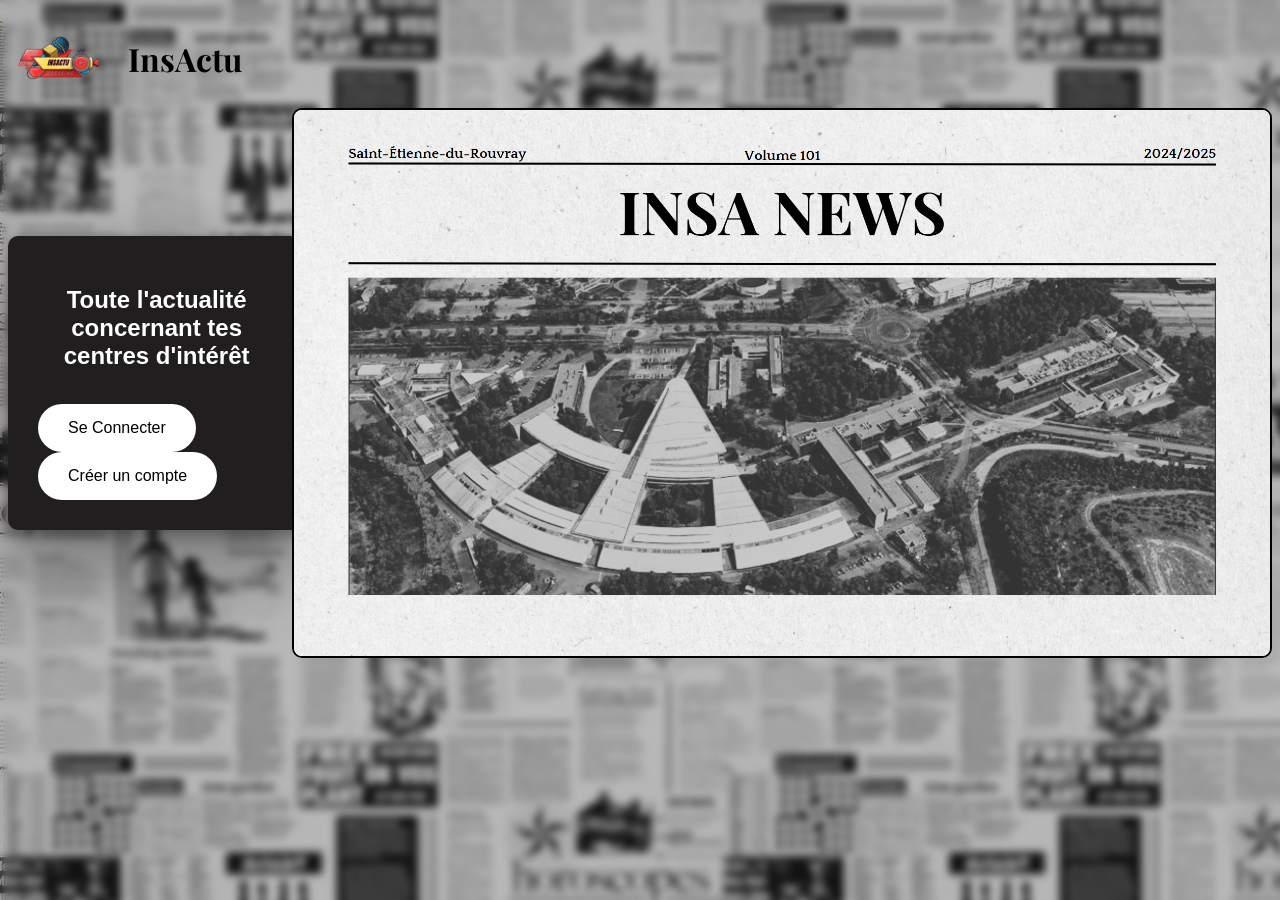
==== index.html @ 4af0b49a "b" ====
<!DOCTYPE html>
<html>
    <head>
        <link href='https://fonts.googleapis.com/css?family=Playfair Display' rel='stylesheet'> <!-- Police: Playfair Display-->
        <title> Projet PSE</title> <!-- Titre de la page -->
        <link rel="stylesheet" href="style.css"> <!-- Feuille de style CSS -->
    </head>
    <body style="background-image: url('img/FondAcc.png');"> <!-- Image de fond -->
        <div class="PageHeader" > <!-- En-tête de la page -->
            <img id="logoAcc" src="img/logo_insactu.png"> <!-- Logo du site -->
            <h1 id="titre1" style="color: rgb(0, 0, 0)">InsActu</h1> <!-- Titre du site -->
        </div>
    

        <div class="homepage"> <!-- Page d'accueil -->

            <div class="loginSec"> <!-- Section de connexion -->
                <h2 style="color:white; text-align: center;"> <!-- Titre de la section -->
                    Toute l'actualité concernant tes <br> centres d'intérêt</h2> 

                <a href="selection.html"> <!-- Lien vers la page de sélection -->
                    <button type="button" id="Login">Se Connecter</button> <!-- Bouton de connexion qui mène à la page de sélection-->
                    <button type="button" id="Signup">Créer un compte</button> <!-- Bouton de création de compte qui mène à la même page -->
                </a>
            </div>
            
            <img id="websitescreen" src="img/site_illustration.png"> <!-- Image d'illustration du site -->


        </div>

    </body>
</html>
---- style.css ----
.PageHeader{
    display: grid; /* Utilise le modèle de grille CSS pour organiser les éléments */
    grid-template-columns:auto 1fr; /* Définit deux colonnes : une pour le logo et une pour le texte */
    gap: 20px; /* Espace entre les colonnes */
    align-items: center; /* Aligne les éléments au centre verticalement */
    font-family: Playfair Display; /* Police de caractères */
}

#logoAcc{
    border-radius: 10px; /* Arrondit les coins de l'image */
    max-width: 100px; /* Largeur maximale de l'image */
    height: auto; /* Hauteur automatique pour maintenir le ratio d'aspect */
}

.homepage{
    display: grid; /* Utilise le modèle de grille CSS pour organiser les éléments */
    grid-template-columns:1fr 1fr; /* Définit deux colonnes */
    gap: 20px; /* Espace entre les colonnes */
    align-items: center; /* Aligne les éléments au centre verticalement */
    font-family: Arial; /* Police de caractères */
}

#websitescreen{
    border: 2px solid black; /* Bordure noire autour de l'image */
    border-radius: 10px; /* Arrondit les coins de l'image */
    max-width: 1000px; /* Largeur maximale de l'image */
    height: 550px; /* Hauteur fixe de l'image */ 
    align-self: flex-end; /* Aligne l'image à la fin de la grille */
    margin-top: auto; /* Marge supérieure automatique pour centrer l'image verticalement */
    box-sizing: border-box; /* Inclut la bordure dans le calcul de la largeur et de la hauteur */ 
    object-fit: contain; /* Ajuste l'image pour qu'elle s'adapte à son conteneur sans déformer le ratio d'aspect */ 
    background: white; /* Couleur de fond blanche */
}

.loginSec{
    display: grid; /* Grille pour la section d'incription/connection */
    place-items: center; /* Centre le contenu dans la grille */
    justify-content: center; /* Justifie le contenu au centre */
    background-color:rgb(32, 30, 30); /* Couleur de fond */
    padding: 30px; /* Espacement intérieur */
    border-radius: 10px; /* Coins arrondis */
    box-shadow: rgba(0, 0, 0, 0.25) 0px 54px 55px, rgba(0, 0, 0, 0.12) 0px -12px 30px, rgba(0, 0, 0, 0.12) 0px 4px 6px, rgba(0, 0, 0, 0.17) 0px 12px 13px, rgba(0, 0, 0, 0.09) 0px -3px 5px; /* Ombre */
    width: 90%; /* Largeur de la section */
    max-width: 400px; /* Largeur maximale de la section */
    margin: 0 auto; /* Centre la section horizontalement */
    gap: 15px; /* Espace entre les éléments */
}

#Login, #Signup {
    background-color:rgb(255, 255, 255); /* Couleur de fond */
    color: rgb(0, 0, 0); /* Couleur du texte */
    border: none; /* Pas de bordure */
    border-radius: 25px; /* Coins arrondis */
    padding: 15px 30px; /* Espacement intérieur */
    font-size: 1em; /* Taille de la police */
    cursor: pointer; /* Curseur en forme de main */
    transition: background 0.3s; /* Transition pour l'arrière-plan */
}

#Login:hover, #Signup:hover {
    background: #000000; /* Couleur de fond quand on met le curseur */
    color:rgb(255, 255, 255); /* Couleur du texte quand on met le curseur */
}
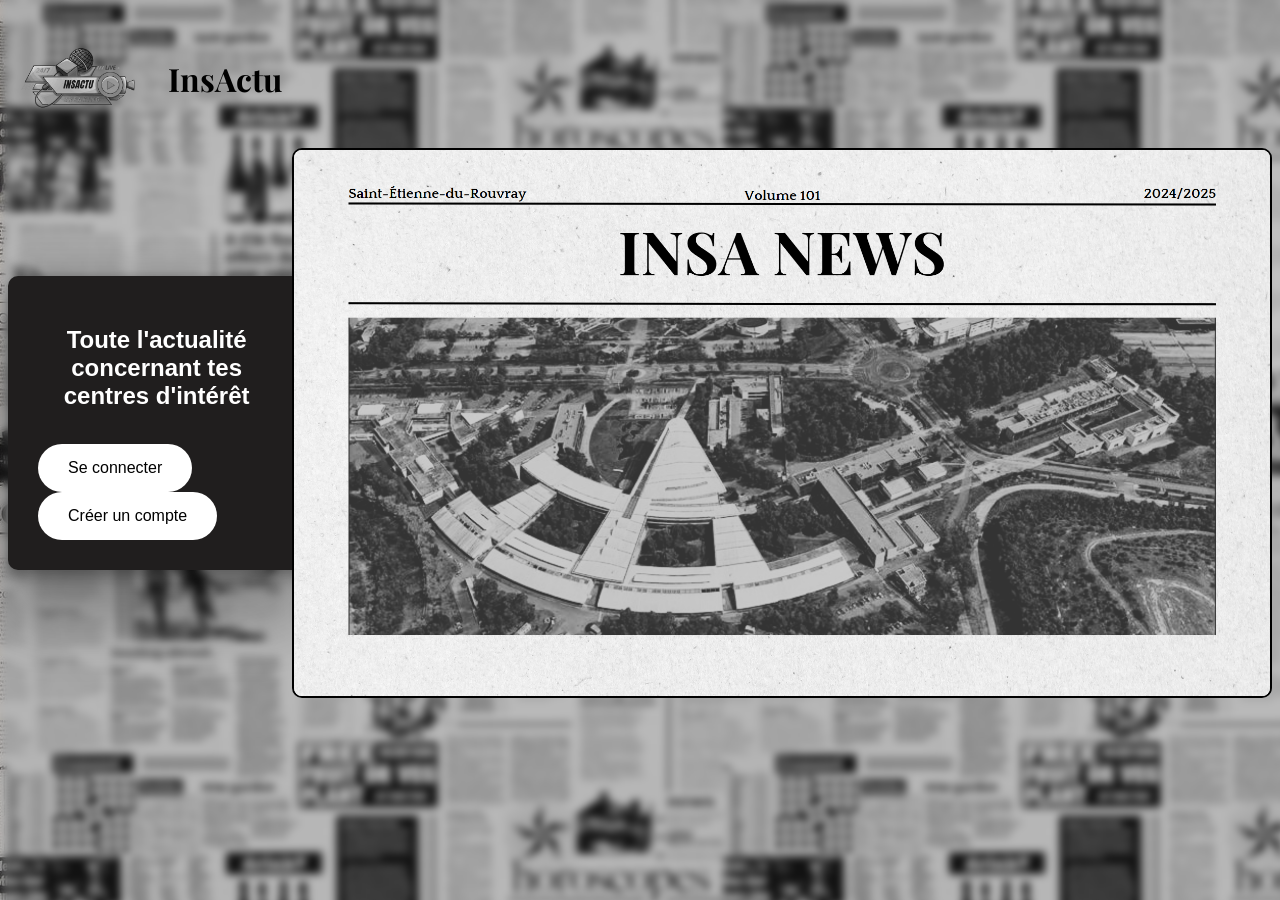
==== commit 94449388: "b" ====
--- a/index.html
+++ b/index.html
@@ -19,8 +19,9 @@
                     Toute l'actualité concernant tes <br> centres d'intérêt</h2> 
 
                 <a href="selection.html"> <!-- Lien vers la page de sélection -->
-                    <button type="button" id="Login">Se Connecter</button> <!-- Bouton de connexion qui mène à la page de sélection-->
-                    <button type="button" id="Signup">Créer un compte</button> <!-- Bouton de création de compte qui mène à la même page -->
+                    <button type="button" id="Login">Se connecter</button> <!-- Bouton de connexion-->
+                    <button type="button" id="Login">Créer un compte</button> <!-- Bouton de création du compte-->
+               
                 </a>
             </div>
             
--- a/style.css
+++ b/style.css
@@ -8,7 +8,7 @@
 
 #logoAcc{
     border-radius: 10px; /* Arrondit les coins de l'image */
-    max-width: 100px; /* Largeur maximale de l'image */
+    max-width: 140px; /* Largeur maximale de l'image */
     height: auto; /* Hauteur automatique pour maintenir le ratio d'aspect */
 }
 
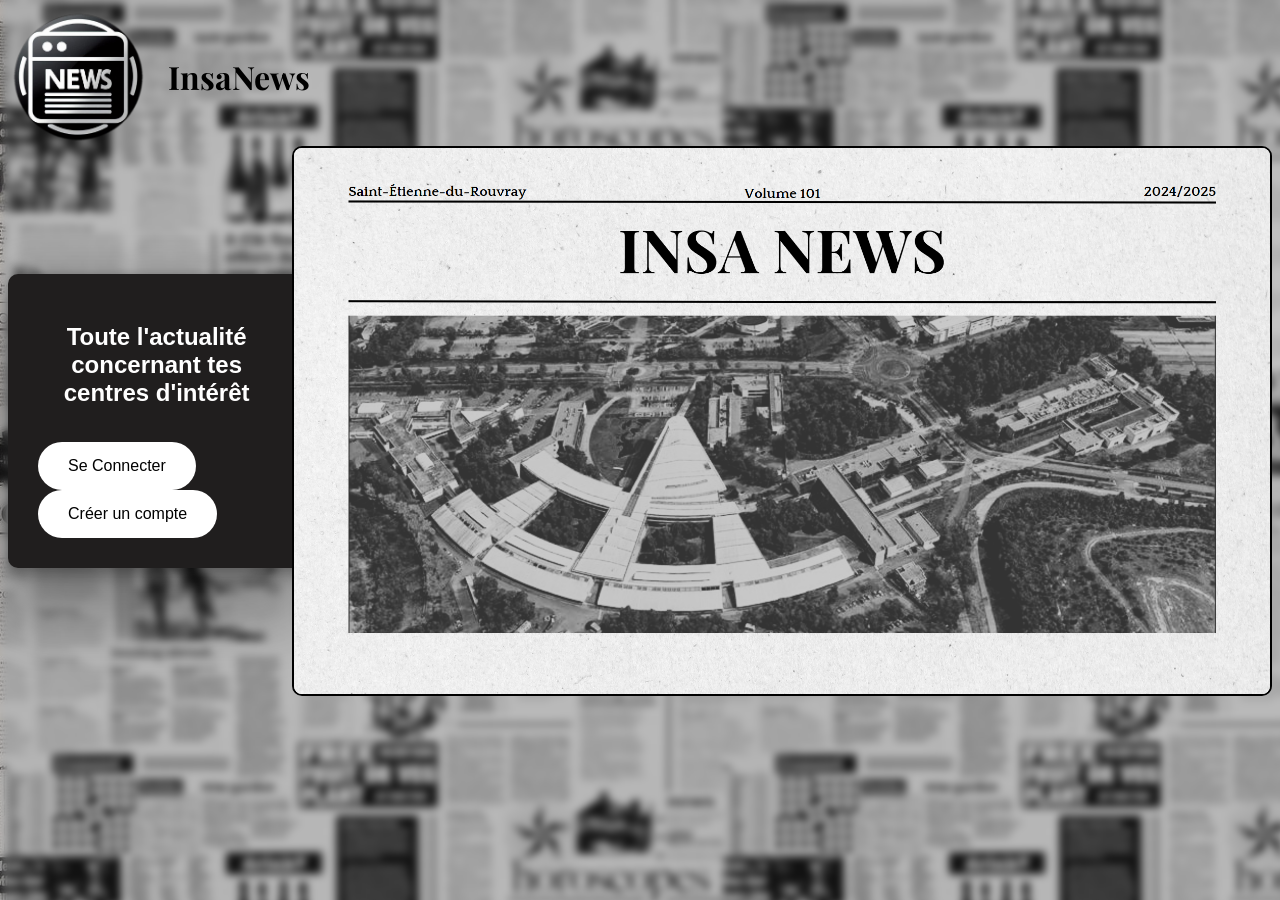
==== commit 64b3745a: "Rien de spécial" ====
--- a/index.html
+++ b/index.html
@@ -7,8 +7,8 @@
     </head>
     <body style="background-image: url('img/FondAcc.png');"> <!-- Image de fond -->
         <div class="PageHeader" > <!-- En-tête de la page -->
-            <img id="logoAcc" src="img/logo_insactu.png"> <!-- Logo du site -->
-            <h1 id="titre1" style="color: rgb(0, 0, 0)">InsActu</h1> <!-- Titre du site -->
+            <img id="logoAcc" src="img/logo.png"> <!-- Logo du site -->
+            <h1 id="titre1" style="color: rgb(0, 0, 0)">InsaNews</h1> <!-- Titre du site -->
         </div>
     
 
@@ -19,9 +19,8 @@
                     Toute l'actualité concernant tes <br> centres d'intérêt</h2> 
 
                 <a href="selection.html"> <!-- Lien vers la page de sélection -->
-                    <button type="button" id="Login">Se connecter</button> <!-- Bouton de connexion-->
-                    <button type="button" id="Login">Créer un compte</button> <!-- Bouton de création du compte-->
-               
+                    <button type="button" id="Login">Se Connecter</button> <!-- Bouton de connexion qui mène à la page de sélection-->
+                    <button type="button" id="Signup">Créer un compte</button> <!-- Bouton de création de compte qui mène à la même page -->
                 </a>
             </div>
             
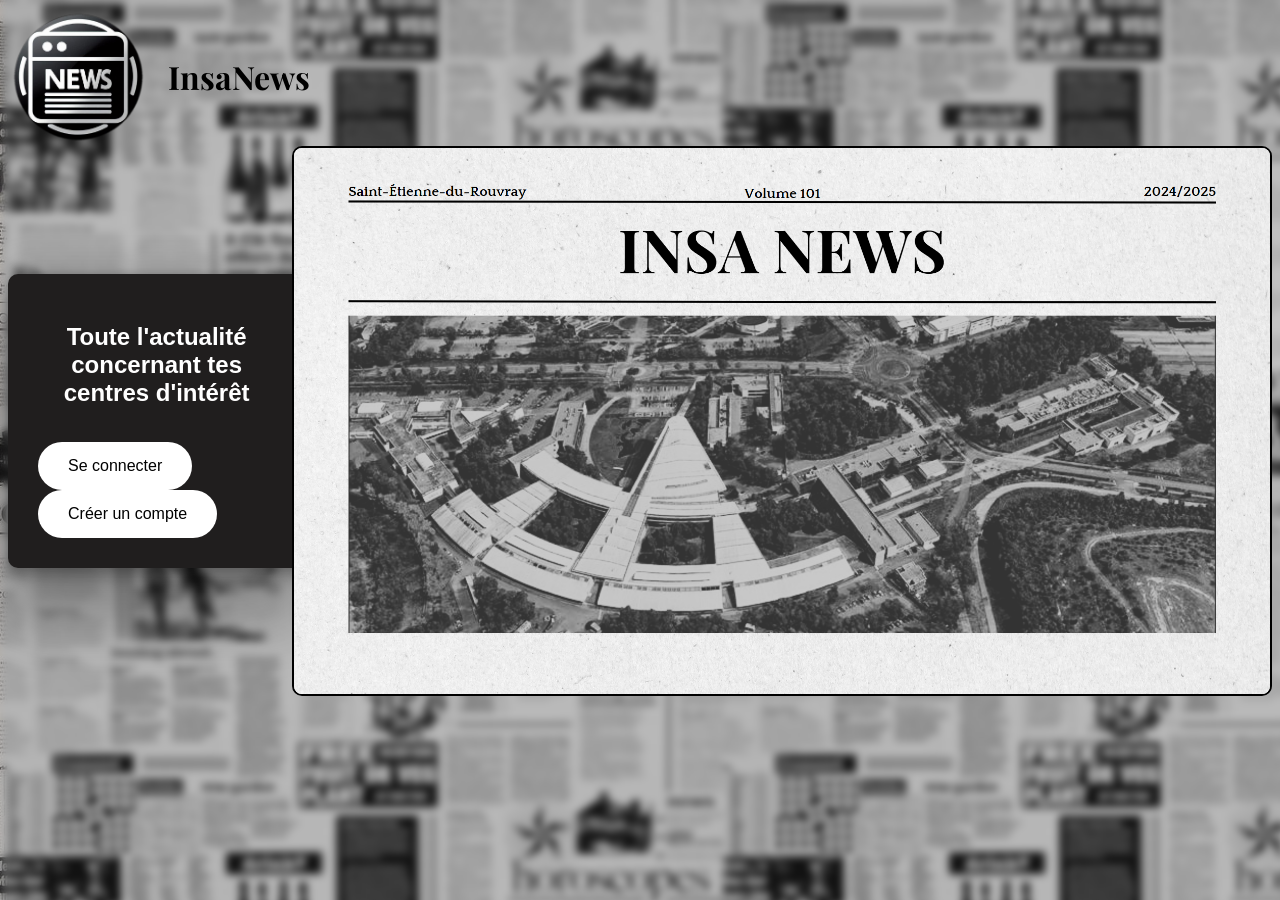
==== commit 464a8f41: "Merge branch 'main' of https://gitlab.insa-rouen.fr/beraudrobert/pse_2025" ====
--- a/index.html
+++ b/index.html
@@ -19,8 +19,9 @@
                     Toute l'actualité concernant tes <br> centres d'intérêt</h2> 
 
                 <a href="selection.html"> <!-- Lien vers la page de sélection -->
-                    <button type="button" id="Login">Se Connecter</button> <!-- Bouton de connexion qui mène à la page de sélection-->
-                    <button type="button" id="Signup">Créer un compte</button> <!-- Bouton de création de compte qui mène à la même page -->
+                    <button type="button" id="Login">Se connecter</button> <!-- Bouton de connexion-->
+                    <button type="button" id="Login">Créer un compte</button> <!-- Bouton de création du compte-->
+               
                 </a>
             </div>
             
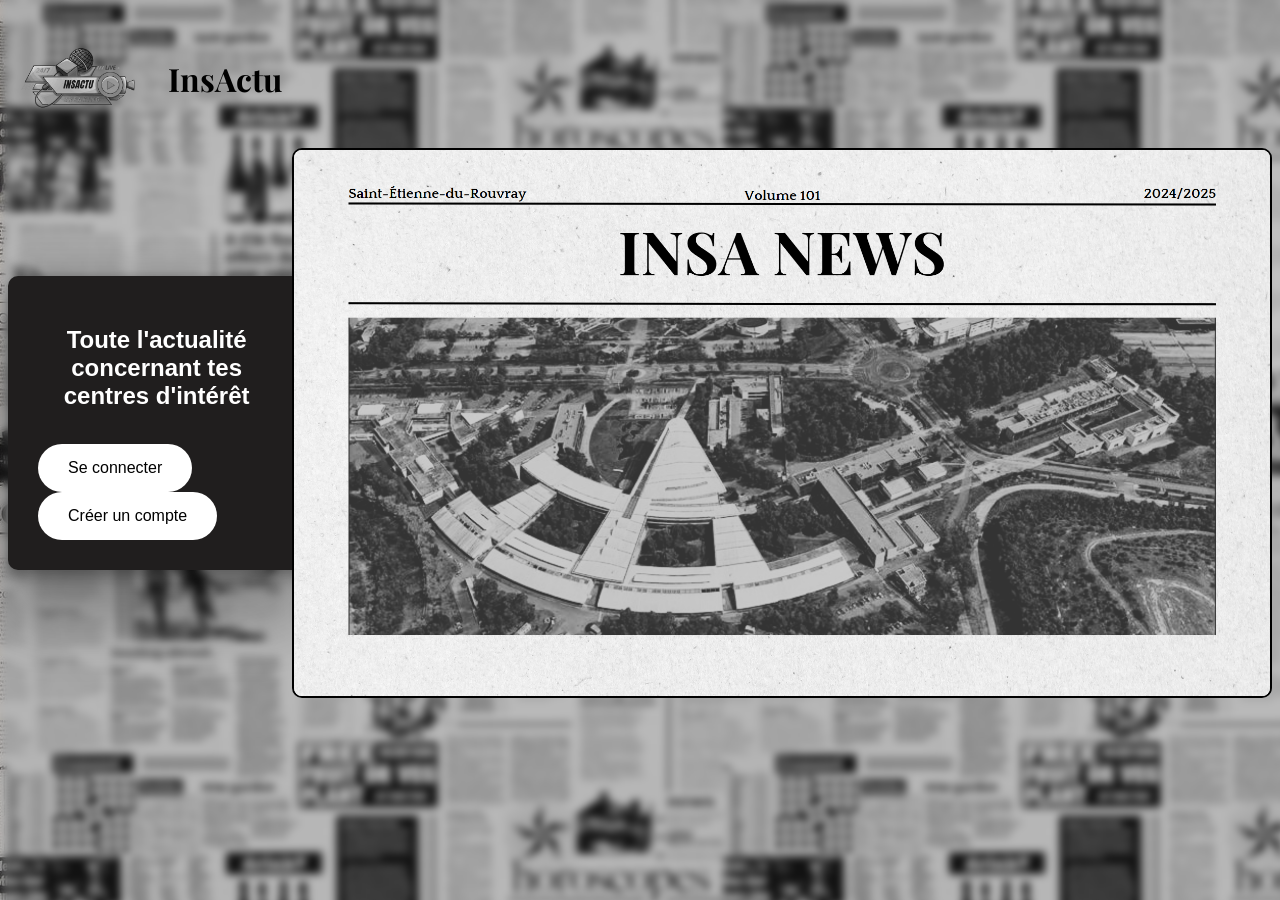
==== commit 0bf01d2e: "aa" ====
--- a/index.html
+++ b/index.html
@@ -7,8 +7,8 @@
     </head>
     <body style="background-image: url('img/FondAcc.png');"> <!-- Image de fond -->
         <div class="PageHeader" > <!-- En-tête de la page -->
-            <img id="logoAcc" src="img/logo.png"> <!-- Logo du site -->
-            <h1 id="titre1" style="color: rgb(0, 0, 0)">InsaNews</h1> <!-- Titre du site -->
+            <img id="logoAcc" src="img/logo_insactu.png"> <!-- Logo du site -->
+            <h1 id="titre1" style="color: rgb(0, 0, 0)">InsActu</h1> <!-- Titre du site -->
         </div>
     
 
@@ -21,7 +21,6 @@
                 <a href="selection.html"> <!-- Lien vers la page de sélection -->
                     <button type="button" id="Login">Se connecter</button> <!-- Bouton de connexion-->
                     <button type="button" id="Login">Créer un compte</button> <!-- Bouton de création du compte-->
-               
                 </a>
             </div>
             
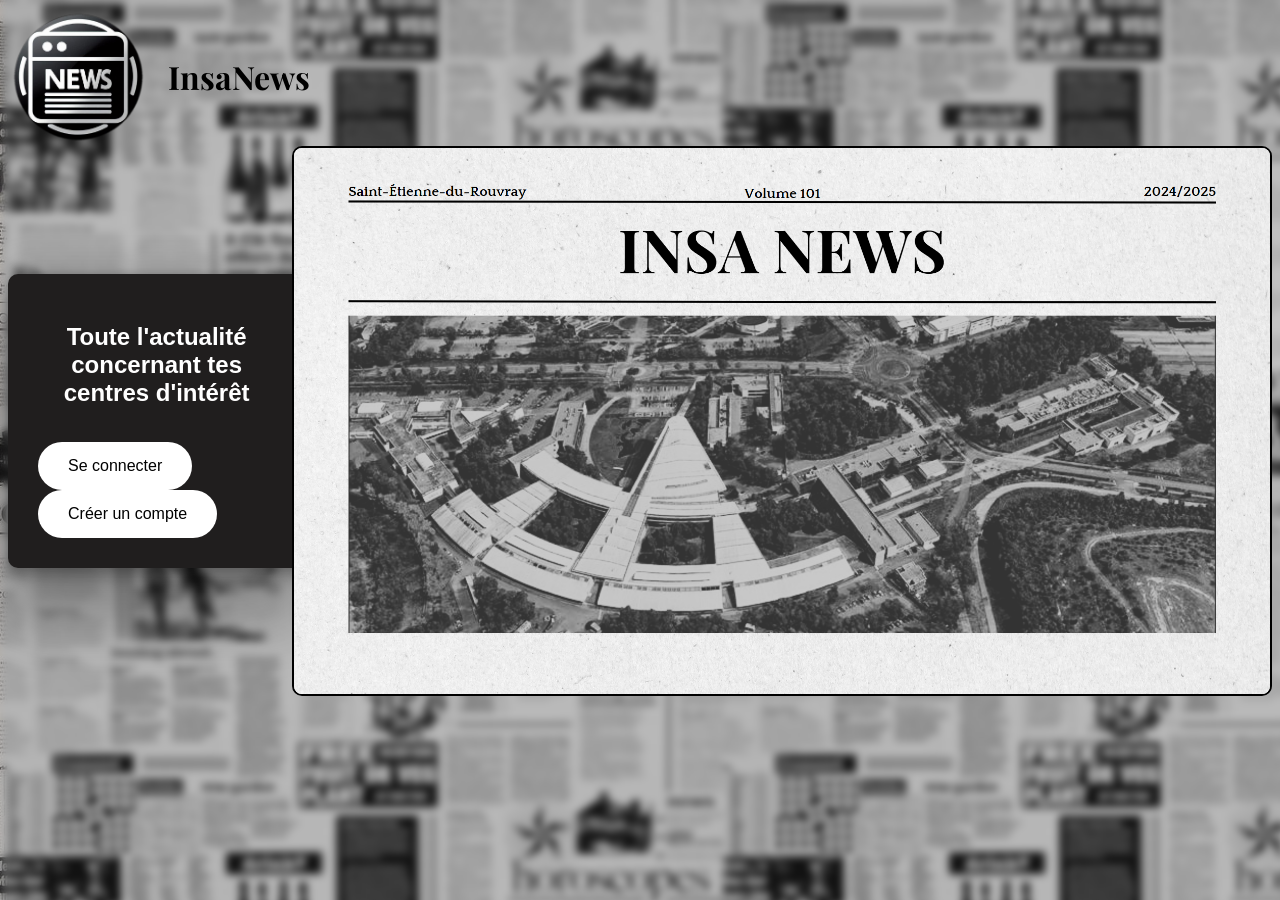
==== commit c0e21d87: "Merge branch 'main' of https://gitlab.insa-rouen.fr/beraudrobert/pse_2025" ====
--- a/index.html
+++ b/index.html
@@ -7,8 +7,8 @@
     </head>
     <body style="background-image: url('img/FondAcc.png');"> <!-- Image de fond -->
         <div class="PageHeader" > <!-- En-tête de la page -->
-            <img id="logoAcc" src="img/logo_insactu.png"> <!-- Logo du site -->
-            <h1 id="titre1" style="color: rgb(0, 0, 0)">InsActu</h1> <!-- Titre du site -->
+            <img id="logoAcc" src="img/logo.png"> <!-- Logo du site -->
+            <h1 id="titre1" style="color: rgb(0, 0, 0)">InsaNews</h1> <!-- Titre du site -->
         </div>
     
 
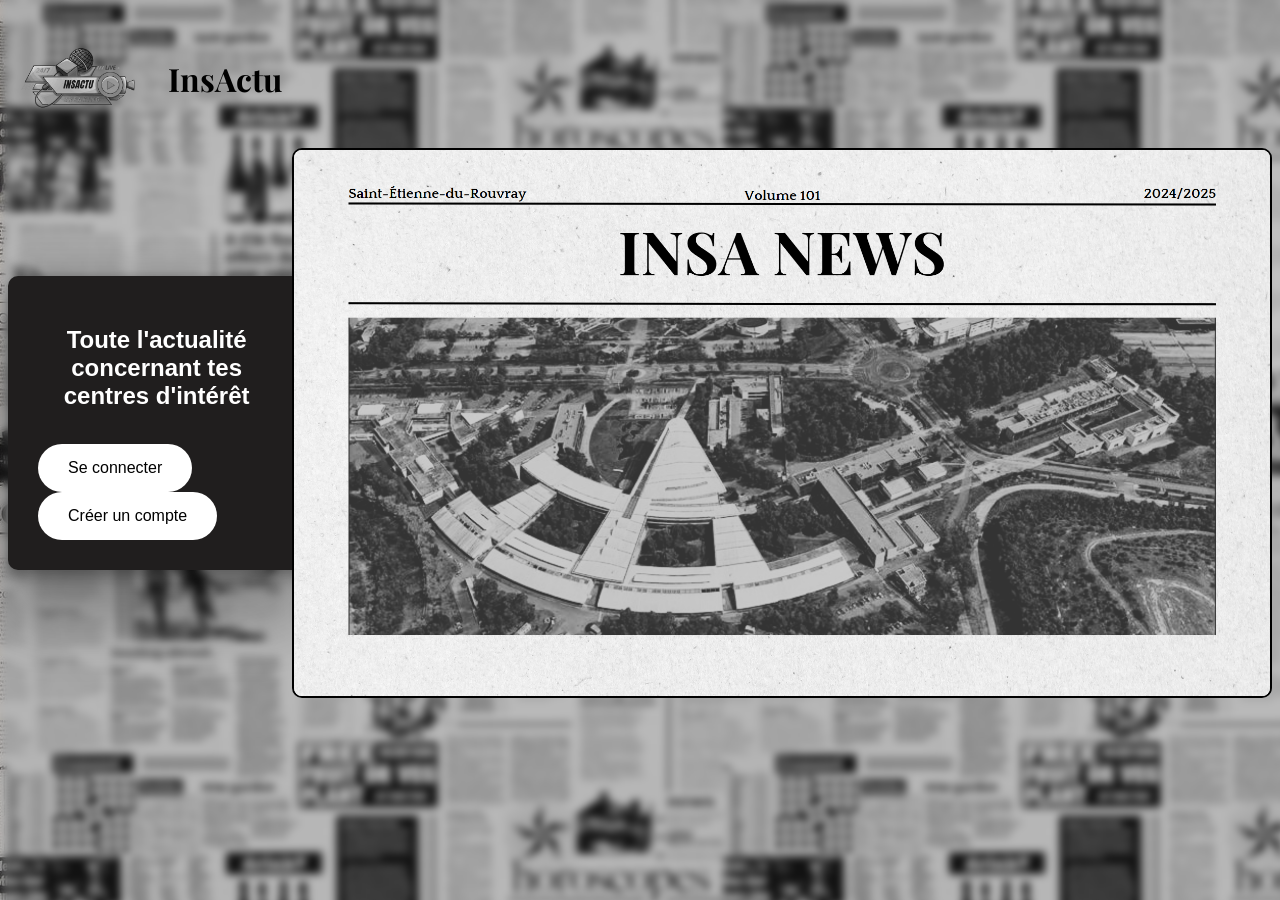
==== commit 24a00de9: "logo a jour" ====
--- a/index.html
+++ b/index.html
@@ -7,8 +7,8 @@
     </head>
     <body style="background-image: url('img/FondAcc.png');"> <!-- Image de fond -->
         <div class="PageHeader" > <!-- En-tête de la page -->
-            <img id="logoAcc" src="img/logo.png"> <!-- Logo du site -->
-            <h1 id="titre1" style="color: rgb(0, 0, 0)">InsaNews</h1> <!-- Titre du site -->
+            <img id="logoAcc" src="img/logo_insactu.png"> <!-- Logo du site -->
+            <h1 id="titre1" style="color: rgb(0, 0, 0)">InsActu</h1> <!-- Titre du site -->
         </div>
     
 
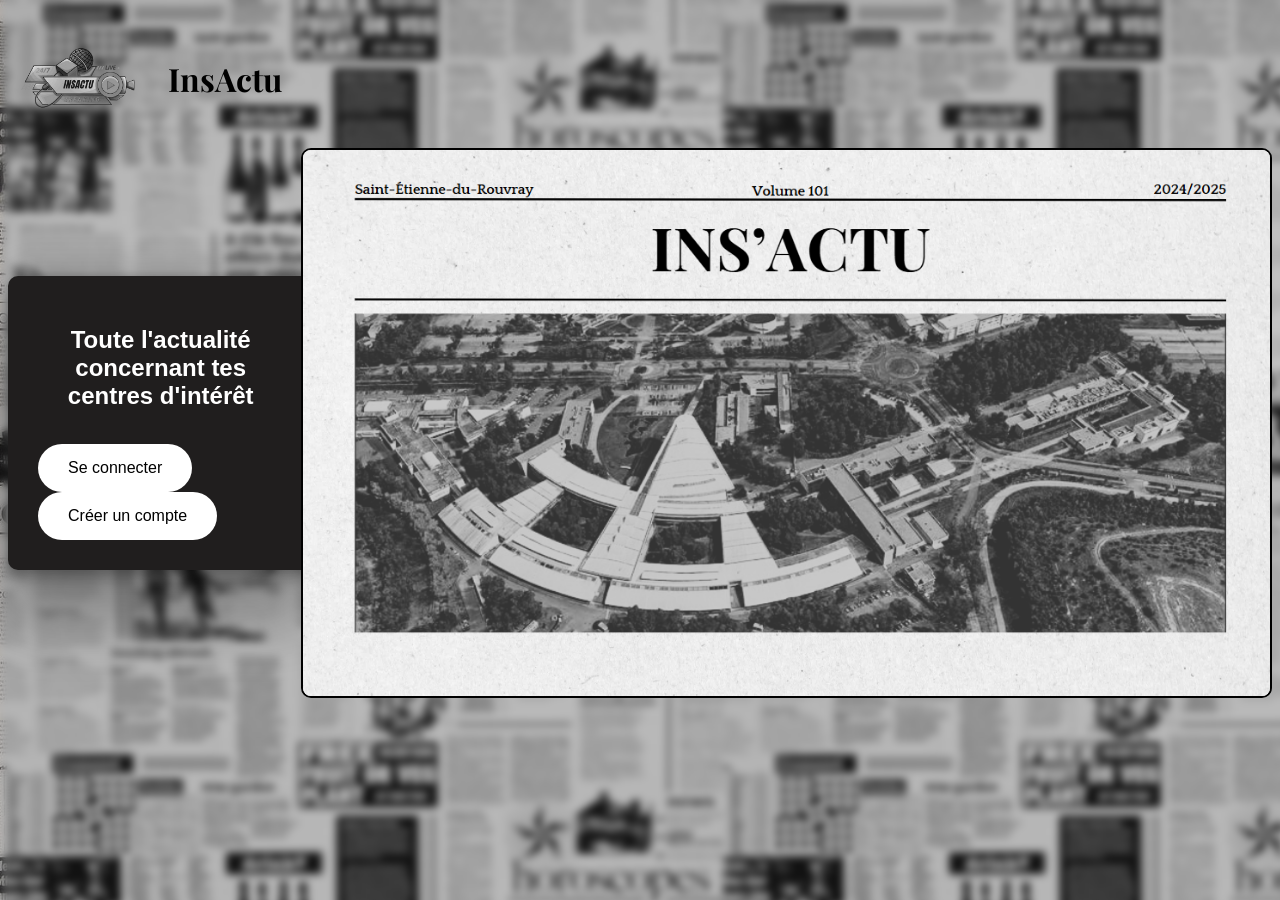
==== commit 279aa317: "quelques minis modifs" ====
--- a/index.html
+++ b/index.html
@@ -14,7 +14,7 @@
 
         <div class="homepage"> <!-- Page d'accueil -->
 
-            <div class="loginSec"> <!-- Section de connexion -->
+            <div id="loginSec"> <!-- Section de connexion -->
                 <h2 style="color:white; text-align: center;"> <!-- Titre de la section -->
                     Toute l'actualité concernant tes <br> centres d'intérêt</h2> 
 
@@ -24,7 +24,7 @@
                 </a>
             </div>
             
-            <img id="websitescreen" src="img/site_illustration.png"> <!-- Image d'illustration du site -->
+            <img id="websitescreen" src="img/Ins'Actu_illu.png"> <!-- Image d'illustration du site -->
 
 
         </div>
--- a/style.css
+++ b/style.css
@@ -32,7 +32,7 @@
     background: white; /* Couleur de fond blanche */
 }
 
-.loginSec{
+#loginSec{
     display: grid; /* Grille pour la section d'incription/connection */
     place-items: center; /* Centre le contenu dans la grille */
     justify-content: center; /* Justifie le contenu au centre */
